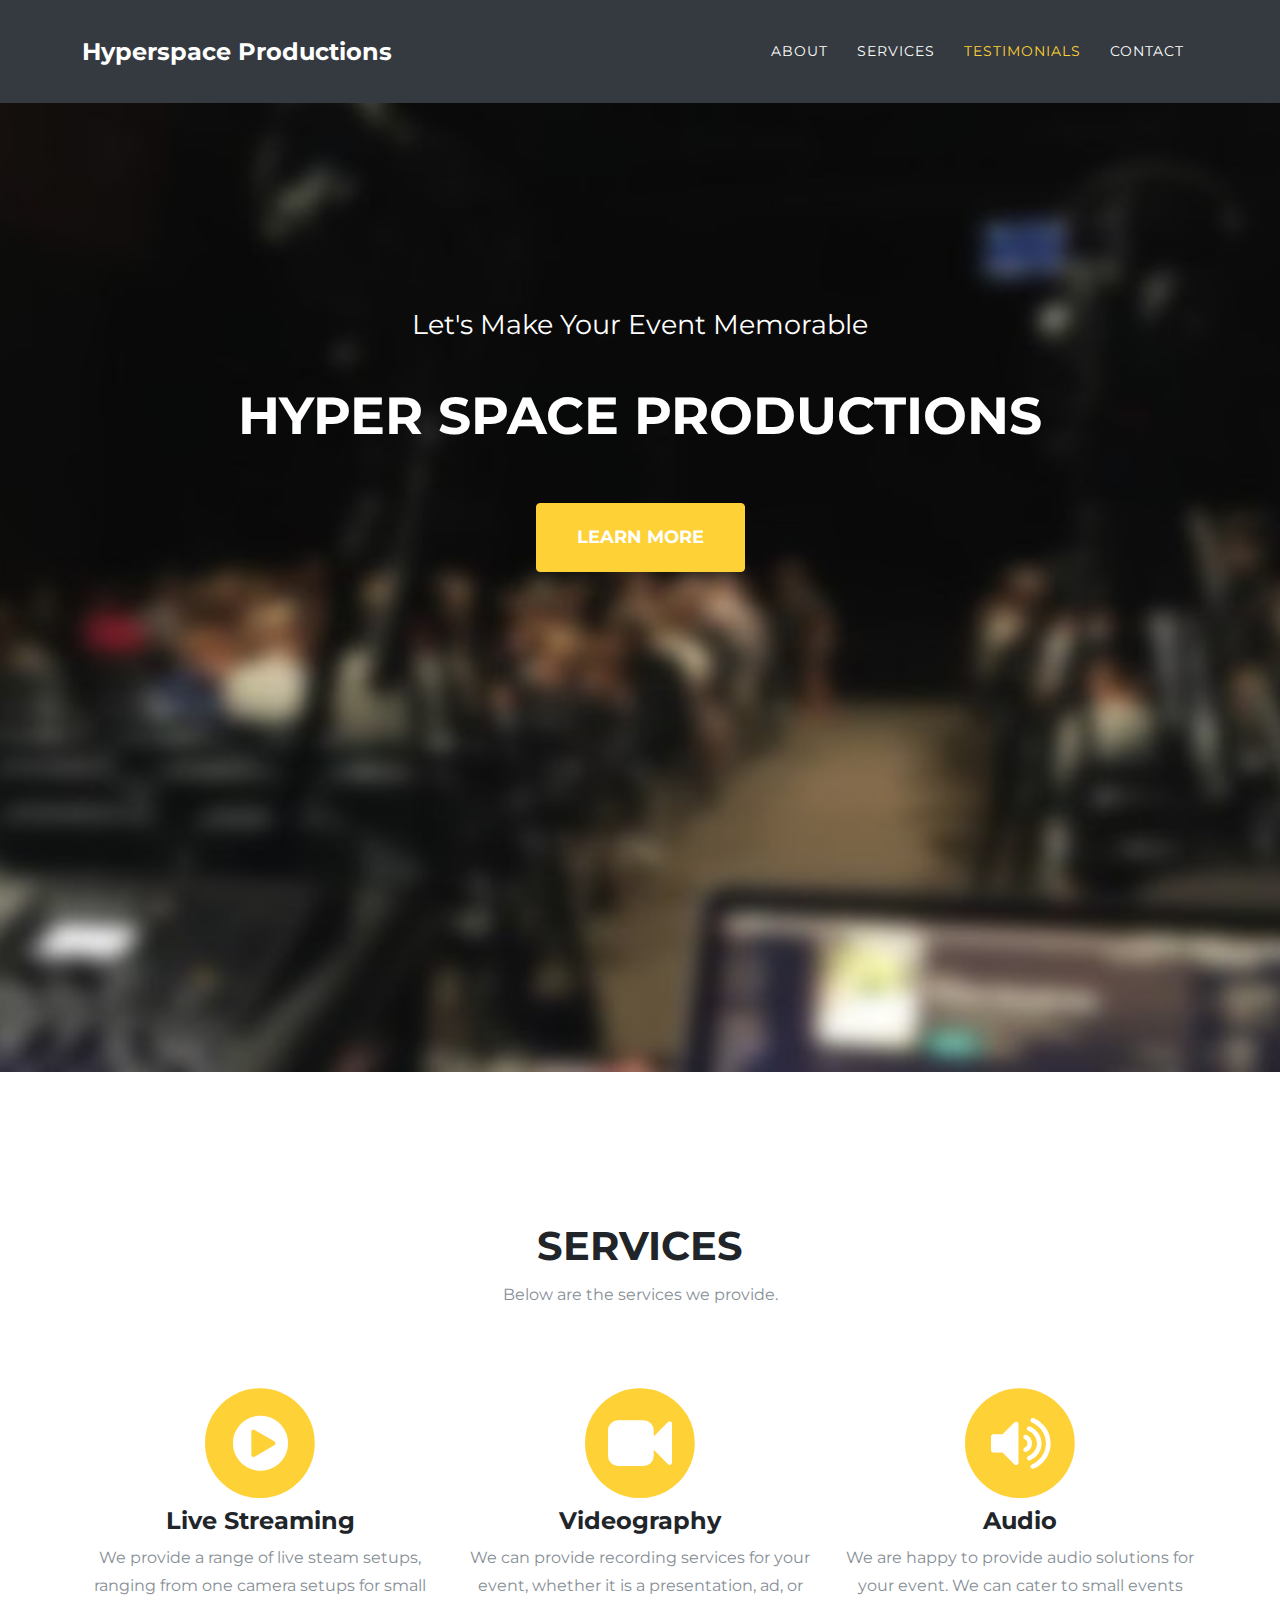
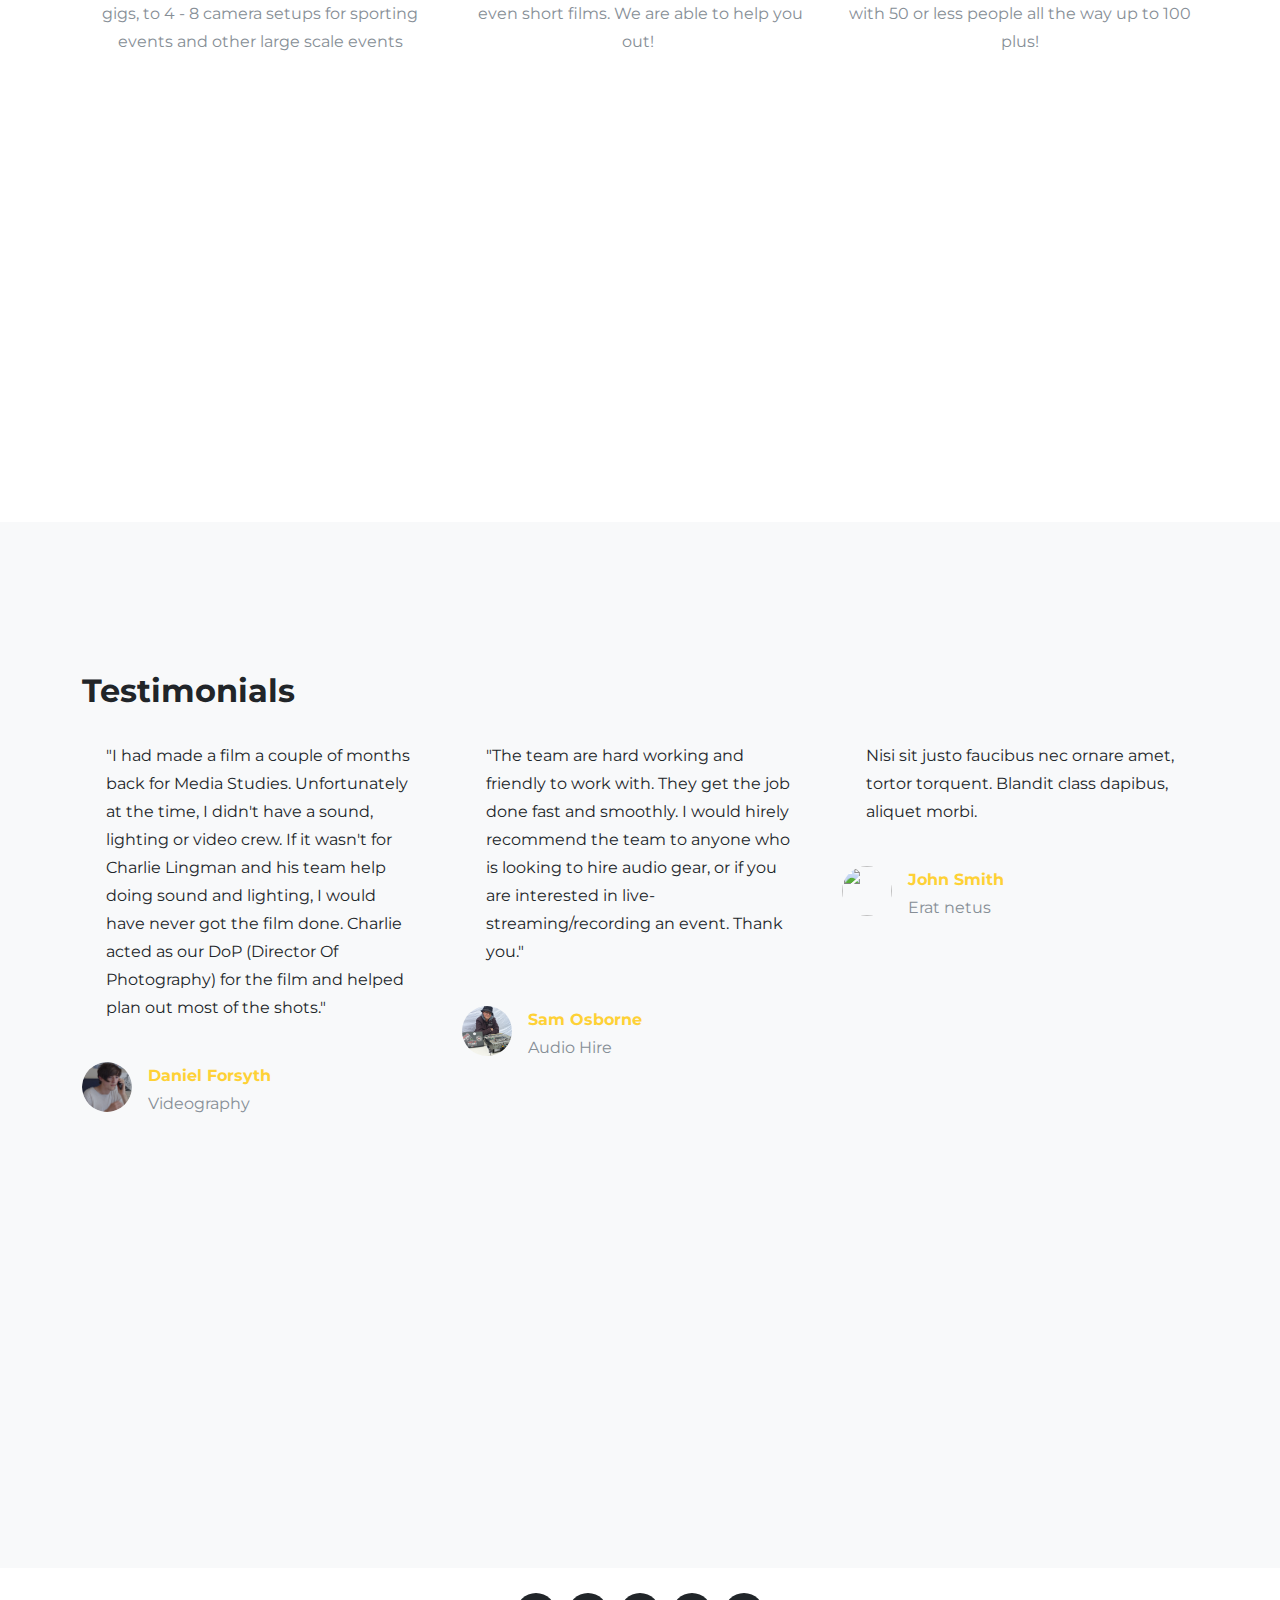
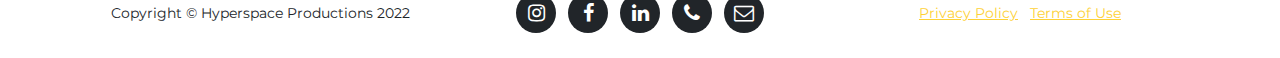
==== index.html @ c808c911 "Add files via upload" ====
<!DOCTYPE html>
<html>

<head>
    <meta charset="utf-8">
    <meta name="viewport" content="width=device-width, initial-scale=1.0, shrink-to-fit=no">
    <title>Home - Hyperspace Productions</title>
    <meta name="description" content="Specializing in event Videography & Live Streaming.">
    <link rel="stylesheet" href="assets/bootstrap/css/bootstrap.min.css">
    <link rel="stylesheet" href="https://fonts.googleapis.com/css?family=Montserrat:400,700">
    <link rel="stylesheet" href="https://fonts.googleapis.com/css?family=Kaushan+Script">
    <link rel="stylesheet" href="https://cdnjs.cloudflare.com/ajax/libs/font-awesome/4.7.0/css/font-awesome.min.css">
    <link rel="stylesheet" href="https://cdnjs.cloudflare.com/ajax/libs/ionicons/2.0.1/css/ionicons.min.css">
    <link rel="stylesheet" href="assets/css/styles.min.css">
</head>

<body id="page-top" data-bs-spy="scroll" data-bs-target="#mainNav" data-bs-offset="54">
    <nav class="navbar navbar-dark navbar-expand-lg fixed-top bg-dark" id="mainNav">
        <div class="container"><a class="navbar-brand" href="#page-top" style="font-family: Montserrat, sans-serif;font-size: 24px;color: rgb(255,255,255);font-weight: bold;">Hyperspace Productions</a><button data-bs-toggle="collapse" data-bs-target="#navbarResponsive" class="navbar-toggler navbar-toggler-right" type="button" aria-controls="navbarResponsive" aria-expanded="false" aria-label="Toggle navigation"><i class="fa fa-bars"></i></button>
            <div class="collapse navbar-collapse" id="navbarResponsive">
                <ul class="navbar-nav ms-auto text-uppercase">
                    <li class="nav-item"><a class="nav-link" href="about.html">About</a></li>
                    <li class="nav-item"><a class="nav-link" href="#services">Services</a></li>
                    <li class="nav-item"><a class="nav-link" href="#about">Testimonials</a></li>
                    <li class="nav-item"><a class="nav-link" href="contact.html">Contact</a></li>
                </ul>
            </div>
        </div>
    </nav>
    <header class="masthead" style="background-image:url('assets/img/header-bg.jpg');">
        <div class="container">
            <div class="intro-text">
                <div class="intro-lead-in"><span style="font-size: 27px;">Let's Make Your Event Memorable</span></div>
                <div class="intro-heading text-uppercase"><span style="font-size: 52px;">Hyper space Productions</span></div><a class="btn btn-primary btn-xl text-uppercase" role="button" href="about.html#histroy">Learn more</a>
            </div>
        </div>
        <!-- Space Makers -->
<section>
    <div></div>
    <div></div>
    <div></div>
</section>
<!-- Space Makers -->
    </header>
    <section id="services">
        <div class="container">
            <div class="row">
                <div class="col-lg-12 text-center">
                    <h2 class="text-uppercase section-heading">Services</h2>
                    <h3 class="text-muted section-subheading">Below are the services we provide.</h3>
                </div>
            </div>
            <div class="row text-center">
                <div class="col-md-4"><span class="fa-stack fa-4x"><i class="fa fa-circle fa-stack-2x text-primary"></i><i class="fa fa-play-circle fa-stack-1x fa-inverse"></i></span>
                    <h4 class="section-heading">Live Streaming</h4>
                    <p class="text-muted">We provide a range of live steam setups, ranging from one camera setups for small gigs, to 4 - 8 camera setups for sporting events and other large scale events</p>
                </div>
                <div class="col-md-4"><span class="fa-stack fa-4x"><i class="fa fa-circle fa-stack-2x text-primary"></i><i class="fa fa-video-camera fa-stack-1x fa-inverse"></i></span>
                    <h4 class="section-heading">Videography</h4>
                    <p class="text-muted">We can provide recording services for your event, whether it is a presentation, ad, or even short films. We are able to help you out!&nbsp;</p>
                </div>
                <div class="col-md-4"><span class="fa-stack fa-4x"><i class="fa fa-circle fa-stack-2x text-primary"></i><i class="fa fa-volume-up fa-stack-1x fa-inverse"></i></span>
                    <h4 class="section-heading">Audio</h4>
                    <p class="text-muted">We are happy to provide audio solutions for your event. We can cater to small events with 50 or less people all the way up to 100 plus!</p>
                </div>
            </div>
        </div>
    </section>

    <!-- Space Makers -->
<section>
    <div></div>
    <div></div>
    <div></div>
</section>

<!-- Space Makers -->
</div><!-- Start: Testimonials -->
            <section class="bg-light" id="about">
                <div class="container">
                    <div class="row">
                        <div class="col-sm-4">

            <h2>Testimonials</h2>
        </div>
    </div>
    <div class="row gy-4 row-cols-1 row-cols-sm-2 row-cols-lg-3">
        <div class="col">
            <div>
                <p class="bg-light border rounded border-0 border-light p-4">"I had made a film a couple of months back for Media Studies. Unfortunately at the time, I didn't have a sound, lighting or video crew. If it wasn't for Charlie Lingman and his team help doing sound and lighting, I would have never got the film done. Charlie acted as our DoP (Director Of Photography) for the film and helped plan out most of the shots."</p>
                <div class="d-flex"><img class="rounded-circle flex-shrink-0 me-3 fit-cover" width="50" height="50" src="assets/img/testimonials/dan-pfp.png">
                    <div>
                        <p class="fw-bold text-primary mb-0">Daniel Forsyth</p>
                        <p class="text-muted mb-0">Videography</p>
                    </div>
                </div>
            </div>
        </div>
        <div class="col">
            <div>
                <p class="bg-light border rounded border-0 border-light p-4">"The team are hard working and friendly to work with. They get the job done fast and smoothly. I would hirely recommend the team to anyone who is looking to hire audio gear, or if you are interested in live-streaming/recording an event. Thank you."</p>
                <div class="d-flex"><img class="rounded-circle flex-shrink-0 me-3 fit-cover" width="50" height="50" src="assets/img/testimonials/sam-pfp.jpg">
                    <div>
                        <p class="fw-bold text-primary mb-0">Sam Osborne</p>
                        <p class="text-muted mb-0">Audio Hire</p>
                    </div>
                </div>
            </div>
        </div>
        <div class="col">
            <div>
                <p class="bg-light border rounded border-0 border-light p-4">Nisi sit justo faucibus nec ornare amet, tortor torquent. Blandit class dapibus, aliquet morbi.</p>
                <div class="d-flex"><img class="rounded-circle flex-shrink-0 me-3 fit-cover" width="50" height="50" src="https://cdn.bootstrapstudio.io/placeholders/1400x800.png">
                    <div>
                        <p class="fw-bold text-primary mb-0">John Smith</p>
                        <p class="text-muted mb-0">Erat netus</p>
                    </div>
                </div>
            </div>
        </div>
    </div>
</div><!-- End: Testimonials -->

<!-- Space Makers -->
<section>
    <div></div>
    <div></div>
    <div></div>
</section>
<!-- Space Makers -->

                </div>
            </div>
            <div class="row">
                <div class="col-lg-12">
                    <ul class="list-group timeline"></ul>
                </div>
            </div>
        </div>
    </section>
    <footer>
        <div class="container">
            <div class="row">
                <div class="col-md-4"><span class="copyright">Copyright&nbsp;© Hyperspace Productions 2022</span></div>
                <div class="col-md-4">
                    <ul class="list-inline social-buttons">
                        <li class="list-inline-item"><a href="#"><i class="fa fa-instagram"></i></a></li>
                        <li class="list-inline-item"><a href="#"><i class="fa fa-facebook"></i></a></li>
                        <li class="list-inline-item"><a href="#"><i class="fa fa-linkedin"></i></a></li>
                        <li class="list-inline-item"><a href="tel: 0274381935"><i class="fa fa-phone"></i></a></li>
                        <li class="list-inline-item"><a href="mailto: hello@hyperspaceproductions.co.nz"><i class="fa fa-envelope-o"></i></a></li>
                    </ul>
                </div>
                <div class="col-md-4">
                    <ul class="list-inline quicklinks">
                        <li class="list-inline-item"><a href="#">Privacy Policy</a></li>
                        <li class="list-inline-item"><a href="#">Terms of Use</a></li>
                    </ul>
                </div>
            </div>
        </div>
    </footer>
    <script src="https://cdn.jsdelivr.net/npm/bootstrap@5.1.3/dist/js/bootstrap.bundle.min.js"></script>
    <script src="assets/js/script.min.js"></script>
</body>

</html>
---- assets/css/styles.min.css ----
.fit-cover{object-fit:cover}.video-container{position:relative;padding-bottom:56%;padding-top:30px;height:0;overflow:hidden}.video-container embed,.video-container iframe,.video-container object{position:absolute;top:0;left:0;width:100%;height:100%}
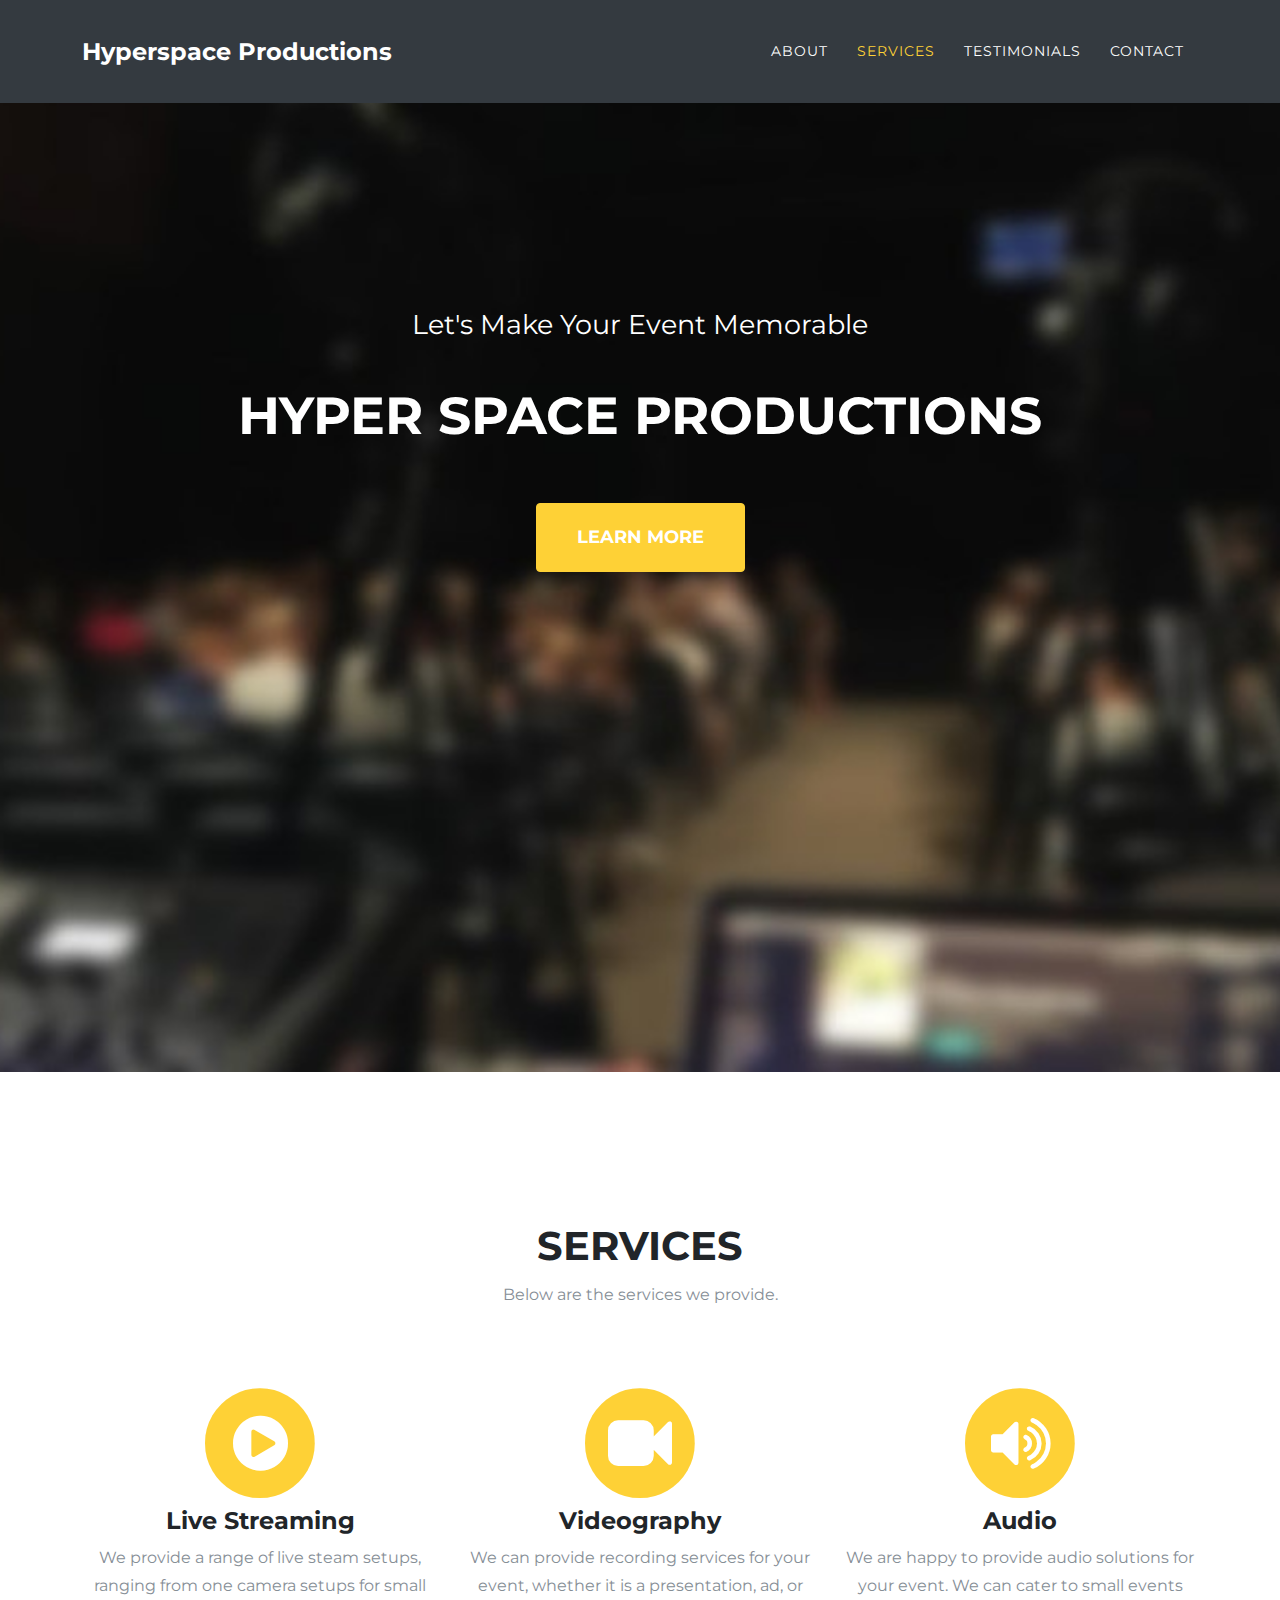
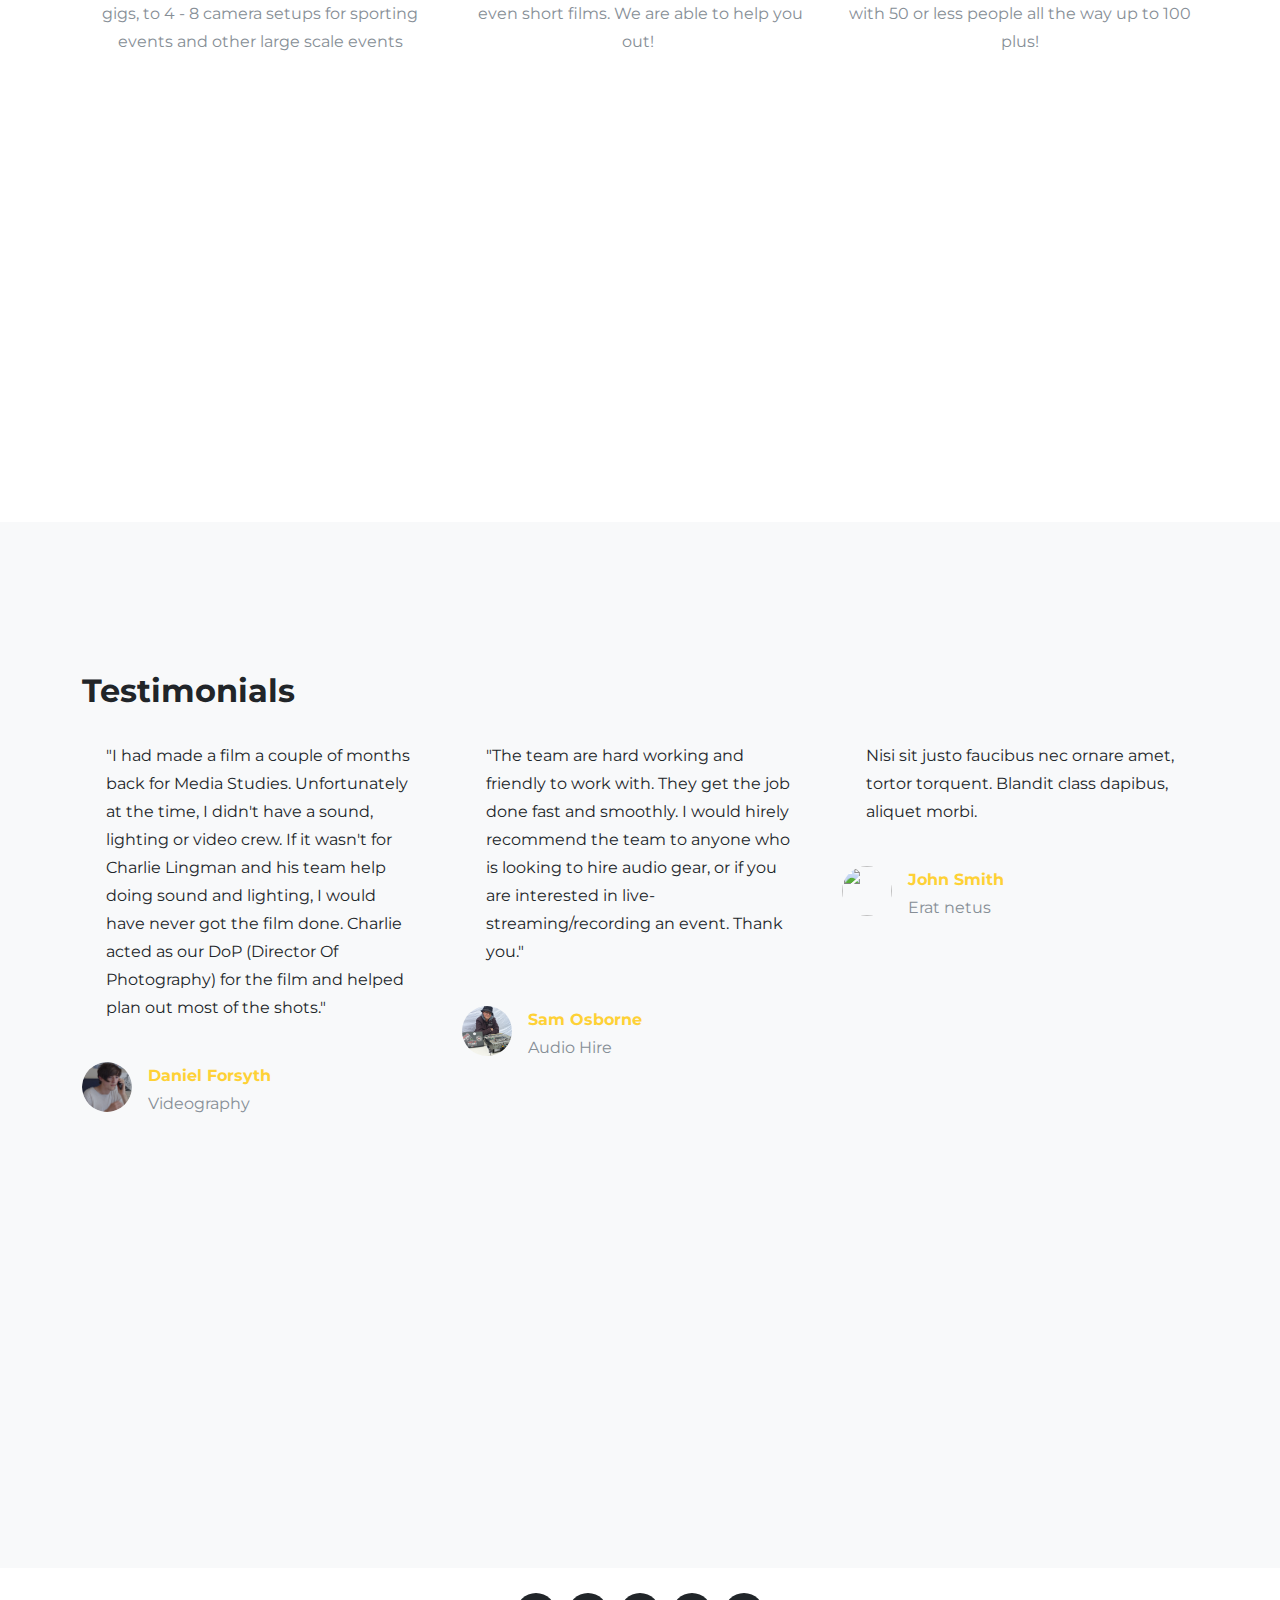
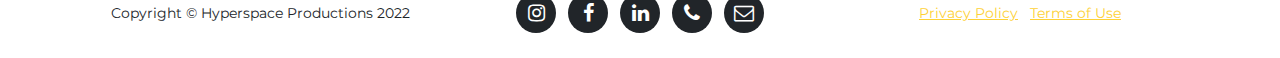
==== commit 56f844cf: "Update index.html" ====
--- a/index.html
+++ b/index.html
@@ -148,7 +148,7 @@
                         <li class="list-inline-item"><a href="#"><i class="fa fa-facebook"></i></a></li>
                         <li class="list-inline-item"><a href="#"><i class="fa fa-linkedin"></i></a></li>
                         <li class="list-inline-item"><a href="tel: 0274381935"><i class="fa fa-phone"></i></a></li>
-                        <li class="list-inline-item"><a href="mailto: hello@hyperspaceproductions.co.nz"><i class="fa fa-envelope-o"></i></a></li>
+                        <li class="list-inline-item"><a href="mailto:hello@hyperspaceproductions.co.nz"><i class="fa fa-envelope-o"></i></a></li>
                     </ul>
                 </div>
                 <div class="col-md-4">
@@ -164,4 +164,4 @@
     <script src="assets/js/script.min.js"></script>
 </body>
 
-</html>+</html>
